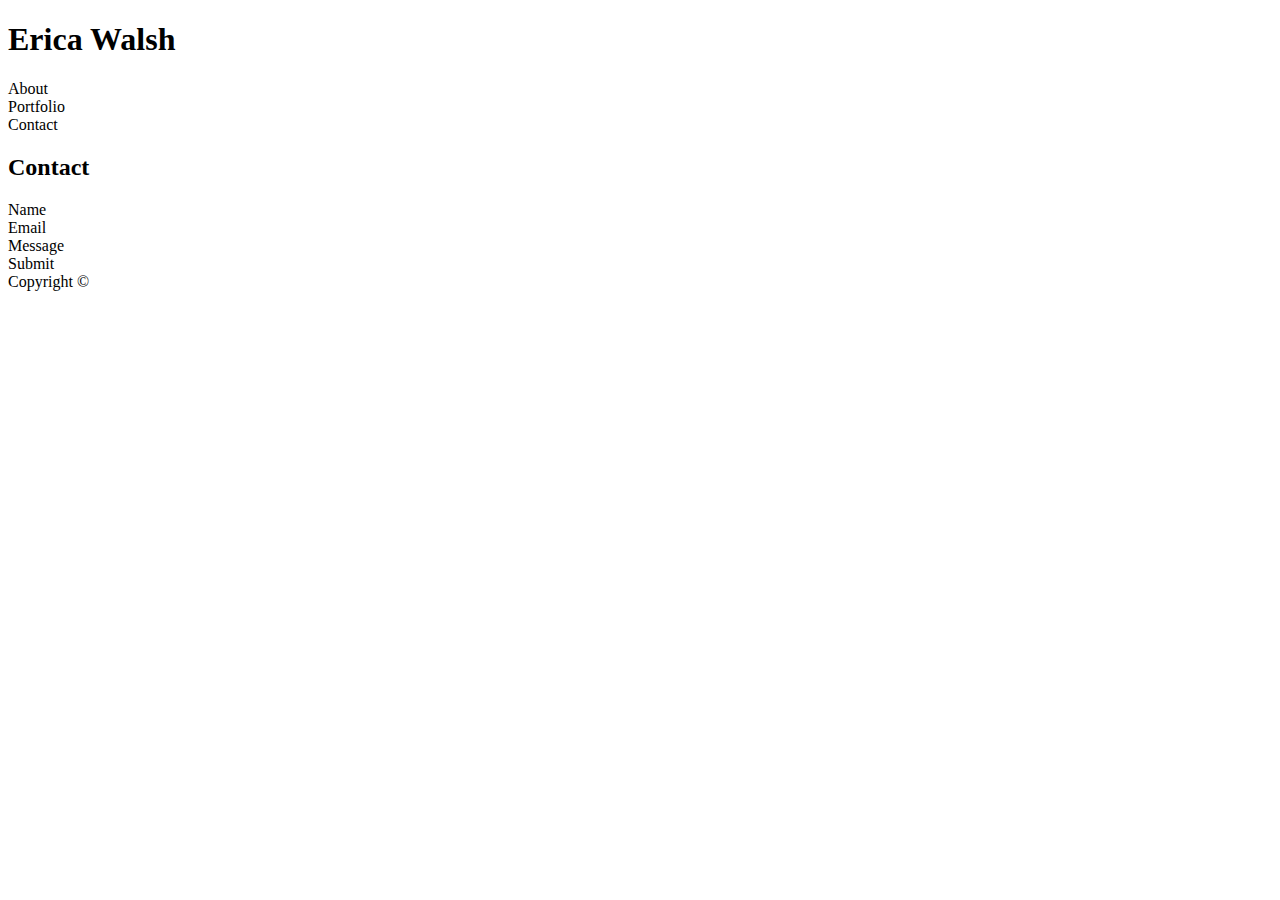
==== contact.html @ 486b9724 "updates" ====
<!DOCTYPE html>
<html lang="en-us">

  <header>

    <meta charset="UTF-8">
    <title>About Me Page</title>
    <link rel="stylesheet" href="assets/css/style.css">
    <h1>Erica Walsh</h1>
    <div>About</div>
    <div>Portfolio</div>
    <div>Contact</div>

  </header>

  <body>

    <h2>Contact</h2>

    <div>Name</div>

    <div>Email</div>

    <div>Message</div>

    <div>Submit</div>

  </body>

  <footer>Copyright &copy;</footer>

</html>
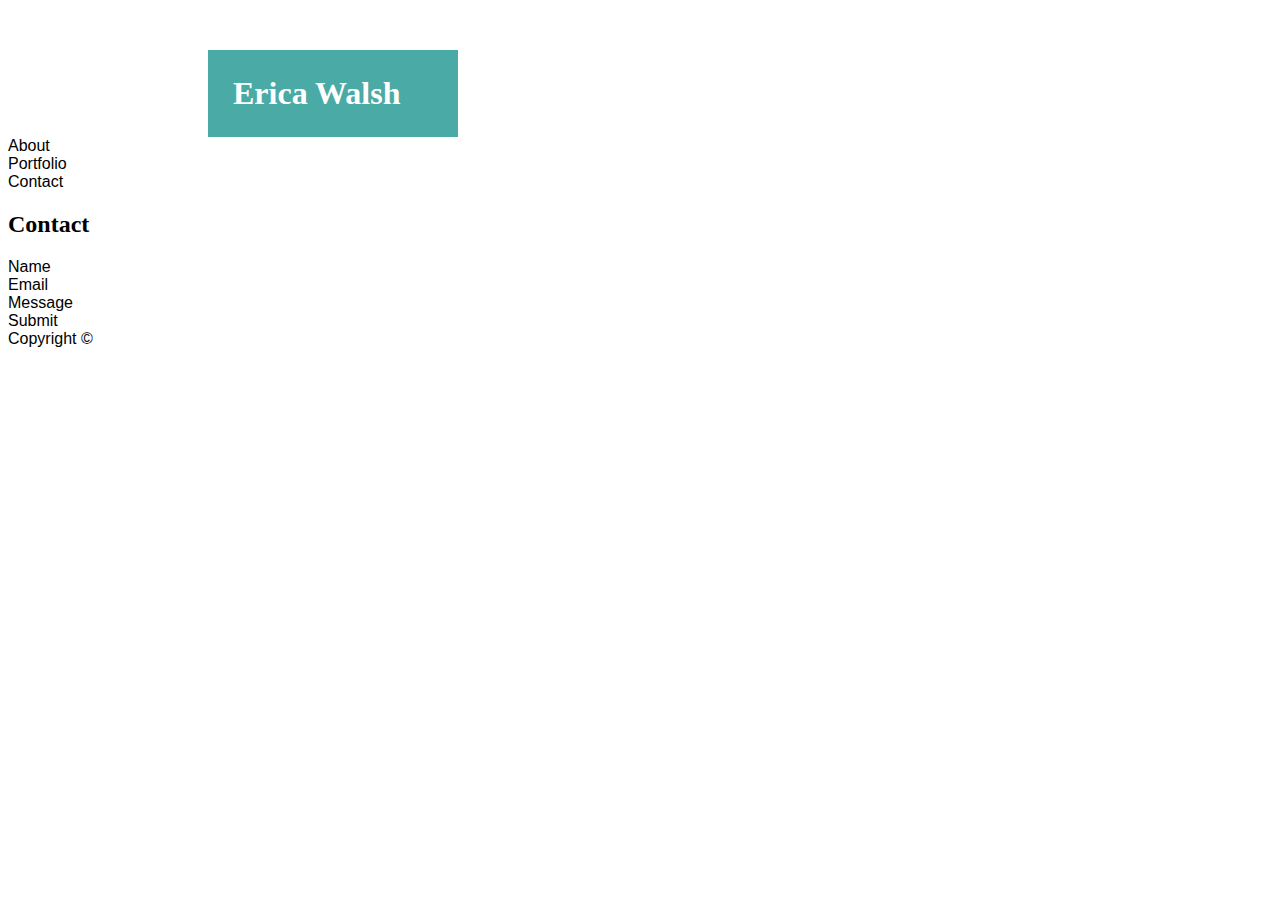
==== commit edaa48d2: "updates" ====
--- a/contact.html
+++ b/contact.html
@@ -4,12 +4,12 @@
   <header>
 
     <meta charset="UTF-8">
-    <title>About Me Page</title>
+    <title>Contact</title>
     <link rel="stylesheet" href="assets/css/style.css">
     <h1>Erica Walsh</h1>
-    <div>About</div>
-    <div>Portfolio</div>
-    <div>Contact</div>
+    <div class="nav">About</div>
+    <div class="nav">Portfolio</div>
+    <div class="nav">Contact</div>
 
   </header>
 
--- a/assets/css/style.css
+++ b/assets/css/style.css
@@ -0,0 +1,35 @@
+h1, h2 {
+    font-family: 'Georgia', Times, Times New Roman, serif;
+}
+
+footer, body, .nav {
+    font-family: 'Arial', 'Helvetica Neue', Helvetica, sans-serif;
+}
+
+body {
+    background-image: url('assets\images\dynamic-style\dynamic-style.png');
+}
+
+h1 {
+    width: 200px;
+    border: 10px;
+    padding: 25px;
+    margin: 50px 0 0 200px;
+    background-color: #4aaaa5;
+    color: white;
+}
+
+ul {
+    list-style-type: none;
+    margin: 0;
+    padding: 0;
+    overflow: hidden;
+  }
+  
+  li {
+    float: left;
+  }
+  
+  #Wrapper {
+      
+  }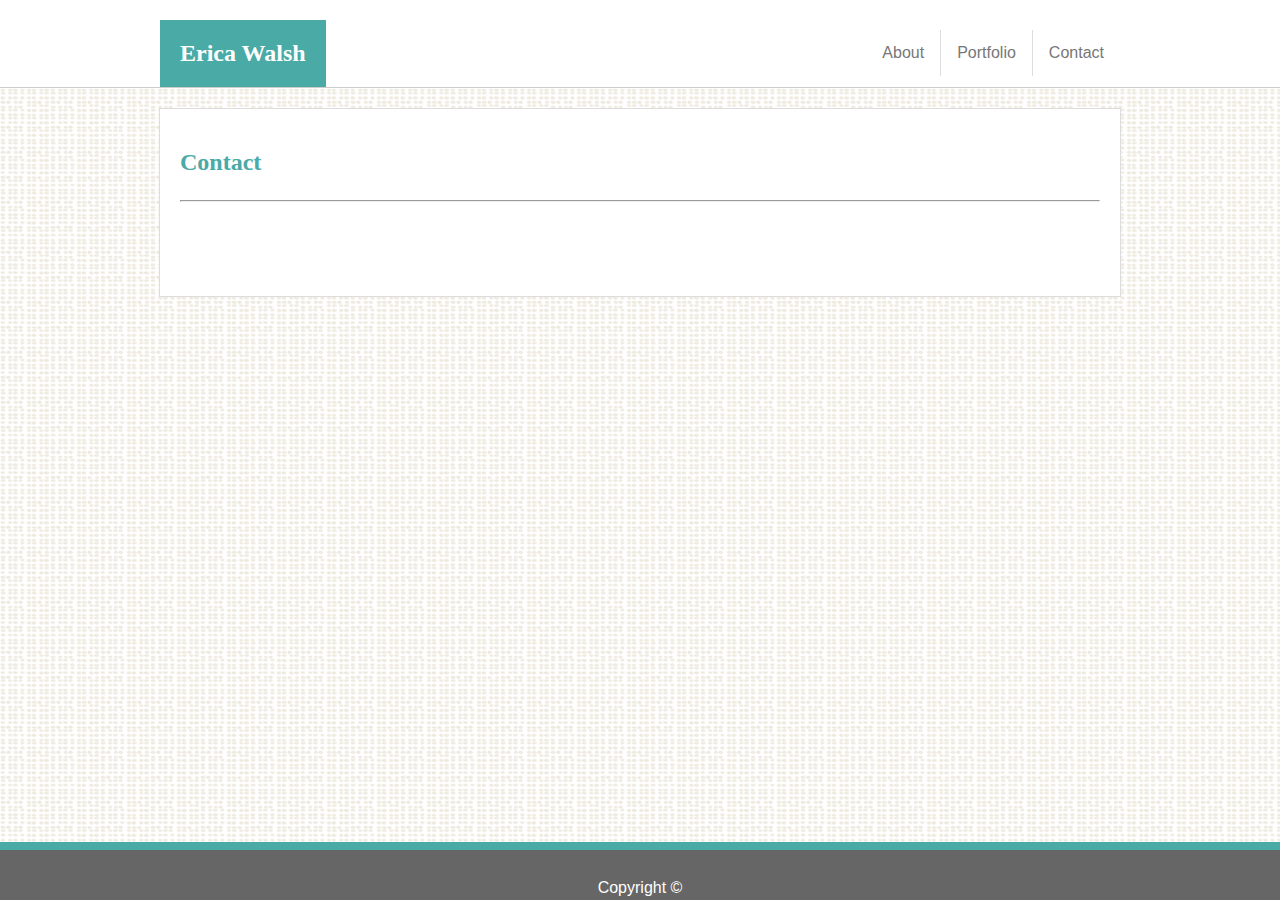
==== commit 2305dd32: "updates" ====
--- a/contact.html
+++ b/contact.html
@@ -1,32 +1,43 @@
 <!DOCTYPE html>
 <html lang="en-us">
 
-  <header>
+<head>
 
-    <meta charset="UTF-8">
-    <title>Contact</title>
-    <link rel="stylesheet" href="assets/css/style.css">
-    <h1>Erica Walsh</h1>
-    <div class="nav">About</div>
-    <div class="nav">Portfolio</div>
-    <div class="nav">Contact</div>
+  <meta charset="UTF-8">
+  <title>Contact</title>
+  <link rel="stylesheet" href="assets/css/style.css">
 
-  </header>
+</head>
 
-  <body>
+<header>
+  <div id="navbar">
+    <ul>
+      <li>
+        <h2 id="name">Erica Walsh</h2>
+      </li>
+      <div id="links">
+        <li><a id="indexlink" href="index.html">About</a></li>
+        <li><a id="portfoliolink" href="portfolio.html">Portfolio</a></li>
+        <li><a href="contact.html">Contact</a></li>
+      </div>
+    </ul>
+  </div>
+</header>
 
-    <h2>Contact</h2>
+<body>
 
-    <div>Name</div>
+  <div id="contactcontent">
+    <div id="contacttext">
 
-    <div>Email</div>
+      <h2>Contact</h2>
 
-    <div>Message</div>
+      <hr>
 
-    <div>Submit</div>
+    </div>
+  </div>
 
-  </body>
+</body>
 
-  <footer>Copyright &copy;</footer>
+<footer>Copyright &copy;</footer>
 
-</html>
+</html>--- a/assets/css/style.css
+++ b/assets/css/style.css
@@ -1,35 +1,162 @@
-h1, h2 {
+/* Universal Formatting */
+
+h1, h2, .portfoliolabel {
     font-family: 'Georgia', Times, Times New Roman, serif;
 }
 
-footer, body, .nav {
+h2 {
+    color: #4aaaa5;
+}
+
+footer, body {
     font-family: 'Arial', 'Helvetica Neue', Helvetica, sans-serif;
 }
 
 body {
-    background-image: url('assets\images\dynamic-style\dynamic-style.png');
+    background-image: url("../images/dynamic-style.png");
+    margin: 0 0 50px 0;
+    height: 100%;
 }
 
-h1 {
-    width: 200px;
-    border: 10px;
-    padding: 25px;
-    margin: 50px 0 0 200px;
-    background-color: #4aaaa5;
-    color: white;
+#navbar {
+    width: 100%;
+    background-color: #ffffff;
+    margin: 0;
+    border-bottom: 1px solid #cccccc;
 }
 
 ul {
     list-style-type: none;
-    margin: 0;
     padding: 0;
     overflow: hidden;
-  }
+    max-width: 960px;
+    margin: auto;
+} 
+
+li {
+    float: left;
+}
   
-  li {
+li a {
+    display: block;
+    color: #777777;
+    text-align: center;
+    padding: 14px 16px;
+    text-decoration: none;
+}
+
+#links {
+    float: right;
+    padding-top: 30px;
+}
+
+#indexlink, #portfoliolink {
+    border-right: 1px solid #dddddd;
+}
+
+
+#name {
+    color: white;
+    background-color: #4aaaa5;
+    margin-bottom: 0;
+    padding: 20px;
+}
+
+p {
+    color: #777777;
+    line-height: 25px;
+}
+
+hr { 
+    display: block;
+    margin-top: 1.5em;
+    margin-bottom: 1.5em;
+    margin-left: auto;
+    margin-right: auto;
+    border-width: 1px;
+    color: #dddddd;
+}
+
+ footer {
+    background-color: #666666;
+    width: 100%;
+    color: white;
+    text-align: center;
+    position: fixed;
+    bottom: 0;
+    height: 50px;
+    border-top: 8px solid #4aaaa5;
+    line-height: 75px;
+}
+
+/* About Me Specific Styling */
+
+#aboutcontent {
+    max-width: 960px;
+    margin: auto;
+    background-color: #ffffff;
+    border: 1px solid #dddddd;
+    margin-top: 20px;
+}
+
+#abouttext {
+    padding: 20px;
+}
+
+#myimage {
+     float:left;
+     margin-right: 20px;
+     margin-bottom: 20px;
+}
+
+/* Portfolio Specific Styling */
+
+#portfoliocontent {
+    max-width: 960px;
+    margin: auto;
+    background-color: #ffffff;
+    border: 1px solid #dddddd;
+    margin-top: 20px;
+    margin-bottom: 20px;
+    padding-bottom: 50px;
+    height: 850px;
+}
+
+#portfoliotext {
+    padding: 20px;
+}
+
+
+.portfolioimage {
+    position: relative;
     float: left;
-  }
-  
-  #Wrapper {
-      
-  }+    padding: 20px;
+}
+
+.portfoliolabel {
+    color: white;
+    background-color: #4aaaa5;
+    position: absolute;
+    bottom: 30px;
+    text-align: center;
+    margin-bottom: 0;
+    padding-top: 20px;
+    padding-bottom: 20px;
+    width: 275px;
+}
+
+/* Contact Specific Styling */
+
+#contactcontent {
+    max-width: 960px;
+    margin: auto;
+    background-color: #ffffff;
+    border: 1px solid #dddddd;
+    margin-top: 20px;
+    margin-bottom: 20px;
+    padding-bottom: 50px;
+}
+
+#contacttext {
+    padding: 20px;
+}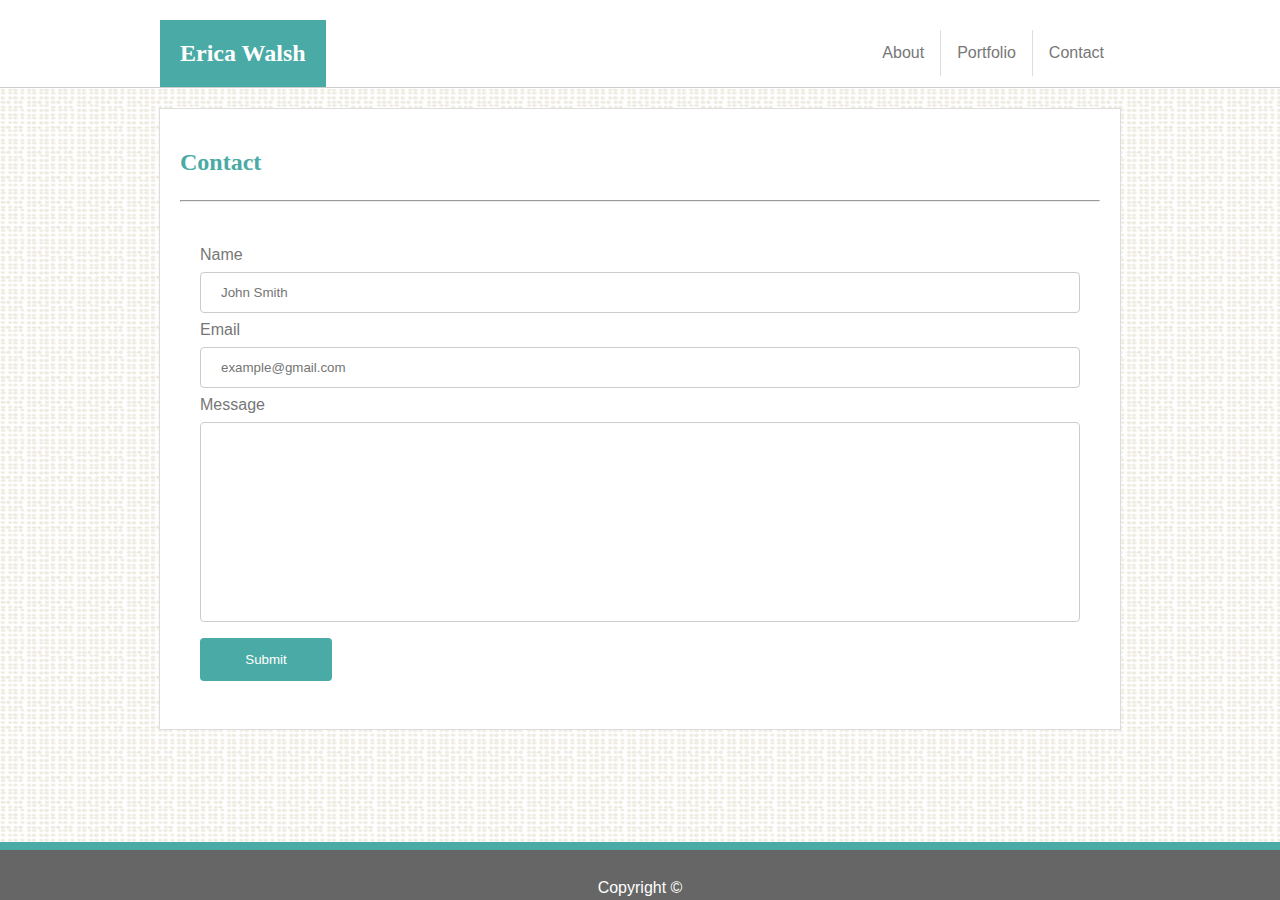
==== commit 652df023: "updates" ====
--- a/contact.html
+++ b/contact.html
@@ -33,6 +33,22 @@
 
       <hr>
 
+      <div id="contactform">
+        <form action="#">
+          <label for="fullname">Name</label>
+          <input type="text" id="fullname" name="full name" placeholder="John Smith">
+      
+          <label for="email">Email</label>
+          <input type="text" id="email" name="email" placeholder="example@gmail.com">
+
+          <label for="message">Message</label>
+          <input type="text" id="message" name="message">
+        
+          <input type="submit" value="Submit">
+        </form>
+      </div>
+
+
     </div>
   </div>
 
--- a/assets/css/style.css
+++ b/assets/css/style.css
@@ -89,6 +89,15 @@
     line-height: 75px;
 }
 
+a {
+    text-decoration: none;
+    color: white;
+}
+
+a:hover {
+    cursor: pointer;
+}
+
 /* About Me Specific Styling */
 
 #aboutcontent {
@@ -118,7 +127,6 @@
     border: 1px solid #dddddd;
     margin-top: 20px;
     margin-bottom: 20px;
-    padding-bottom: 50px;
     height: 850px;
 }
 
@@ -154,9 +162,40 @@
     border: 1px solid #dddddd;
     margin-top: 20px;
     margin-bottom: 20px;
-    padding-bottom: 50px;
 }
 
 #contacttext {
     padding: 20px;
-}+}
+
+input[type=text], select {
+    width: 100%;
+    padding: 12px 20px;
+    margin: 8px 0;
+    display: inline-block;
+    border: 1px solid #ccc;
+    border-radius: 4px;
+    box-sizing: border-box;
+  }
+  
+  input[type=submit] {
+    width: 15%;
+    background-color: #4aaaa5;
+    color: white;
+    padding: 14px 20px;
+    margin: 8px 0;
+    border: none;
+    border-radius: 4px;
+    cursor: pointer;
+  }
+  
+  
+  #contactform {
+    border-radius: 5px;
+    padding: 20px;
+    color: #777777;
+  }
+
+  #message {
+      height: 200px;
+  }